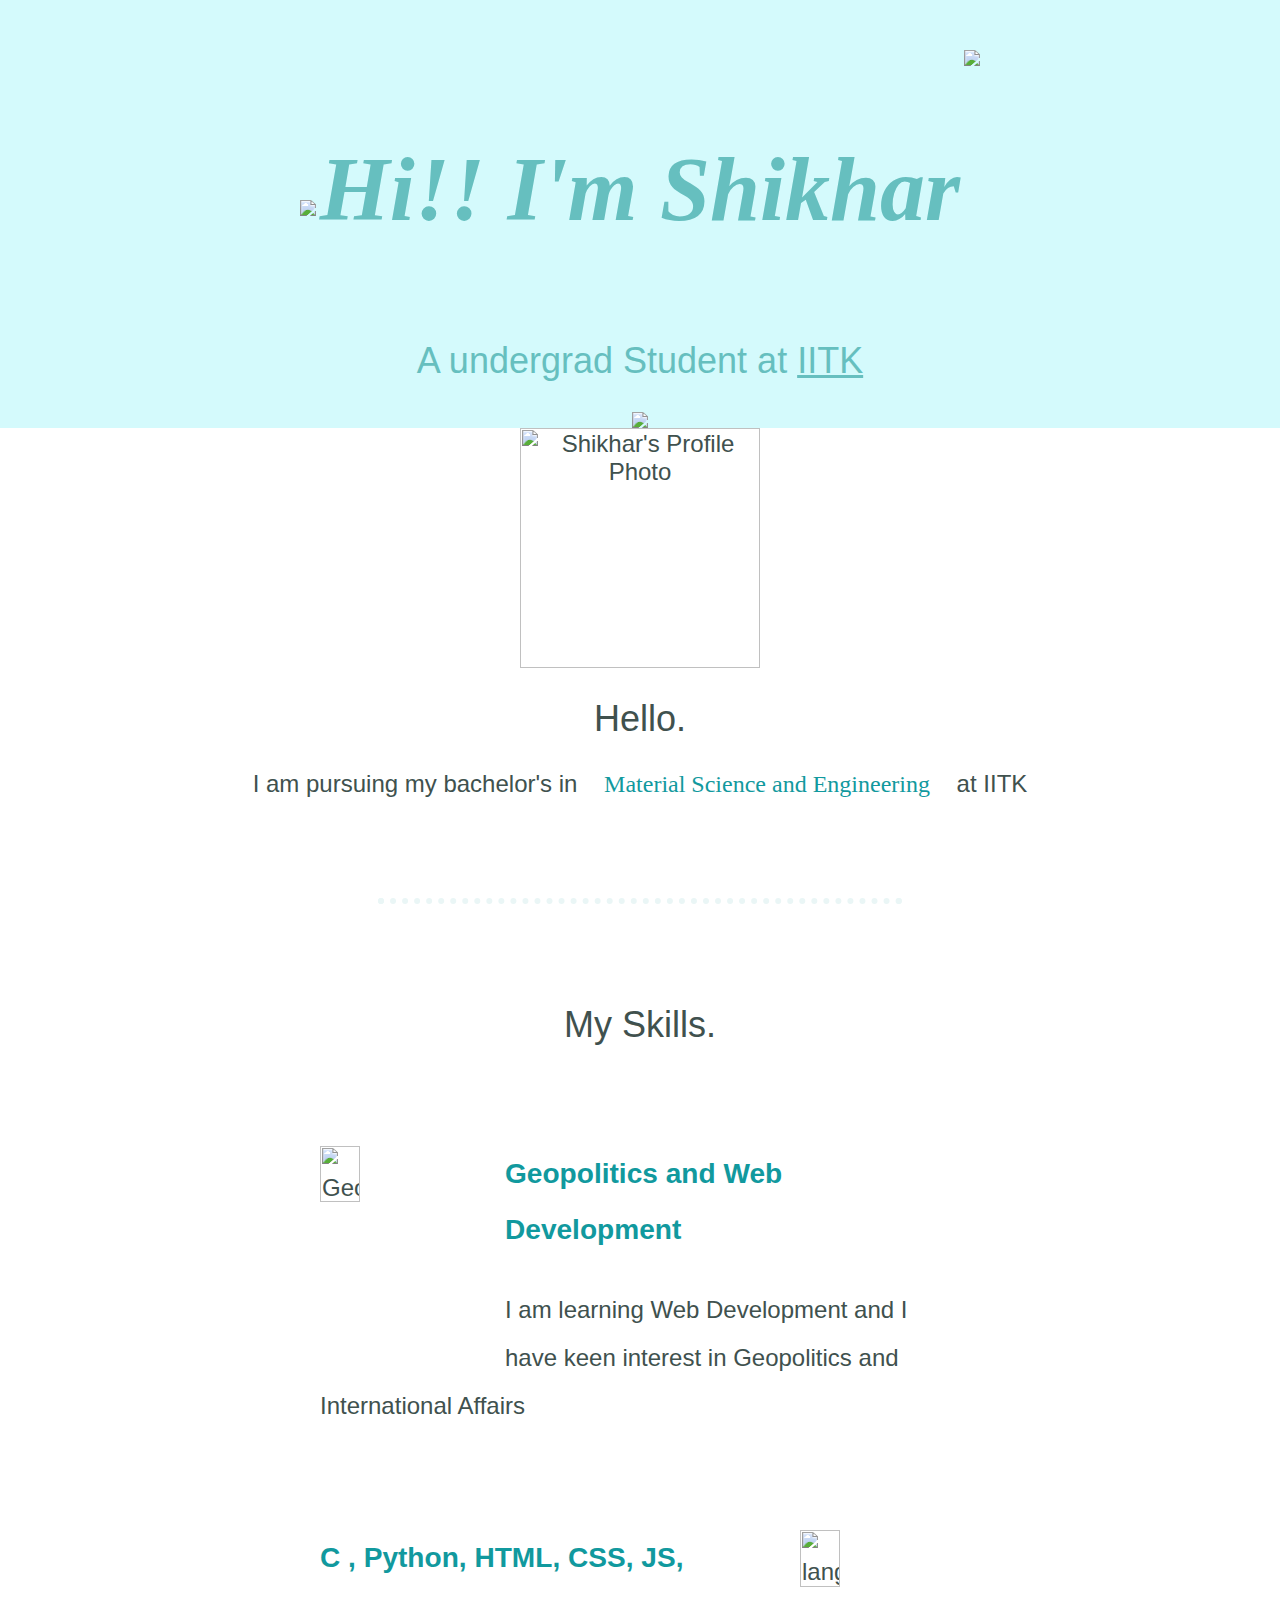
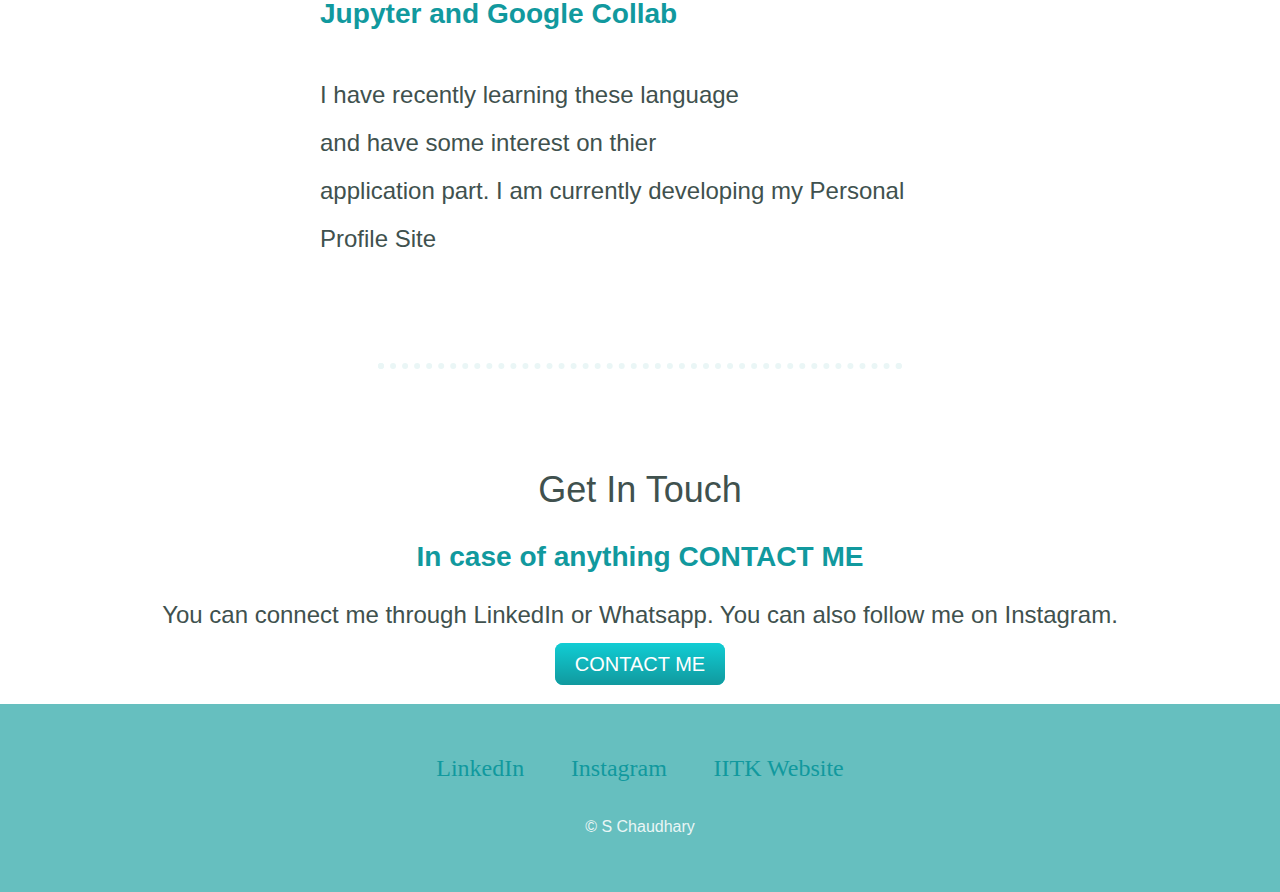
==== index.html @ 81ed806d "Add files via upload" ====
<html lang="en">
<head>
    <meta charset="UTF-8">
    <title>Shikhar's Personal Profile</title>
    <link rel="stylesheet" href="styles.css">
    <link rel="icon" href="favicon.ico?v=2">
</head>
<body>
    <div class="top">
        <img class="top-cloud" src="C:\Users\shikhar chaudhary\Downloads\CSS - My Site Images\CSS - My Site Images\cloud.png">
        <h1 class="Name"><em>Hi!! I'm Shikhar</em></h1>
        <h2 class="what">A undergrad Student at <span class="IITK">IITK</span></h2>
        <img class="bottom-cloud" src="C:\Users\shikhar chaudhary\Downloads\CSS - My Site Images\CSS - My Site Images\cloud.png">
        <img src="C:\Users\shikhar chaudhary\Downloads\CSS - My Site Images\CSS - My Site Images\mountain.png">
    </div>
        <div class="profile">
          <img src="C:\Users\shikhar chaudhary\OneDrive\Desktop\Coding\WEBDEV1\Website2.html\IMG20191106225720-modified.png" alt="Shikhar's Profile Photo" height="240px" width="240px">
          <h2>Hello.</h2>
          <p>I am pursuing my bachelor's in <a href="https://www.iitk.ac.in/mse/">Material Science and Engineering</a> at IITK</p>
        </div>
        <hr>
        <div class="skills">
          <h2>My Skills.</h2>
          <div class="skill-row">
            <img class="one" src="C:\Users\shikhar chaudhary\OneDrive\Desktop\Coding\WEBDEV1\Website2.html\geopolitics.png" alt="Geopolitics">
            <h3 class="geo">Geopolitics and Web Development</h3>
            <p>I am learning Web Development and I have keen interest in Geopolitics and International Affairs</p>
          </div>
          <div class="skill-row">
            <img class="two" src="C:\Users\shikhar chaudhary\OneDrive\Desktop\Coding\WEBDEV1\Website2.html\data.png" alt="language and coding">
            <h3 class="language">C , Python, HTML, CSS, JS, Jupyter and Google Collab</h3>
            <p>I have recently learning these language and have some interest on thier application part. I am currently developing my Personal Profile Site</p>
          </div>
        </div>
        <hr>
        <div class="contact-me">
          <h2>Get In Touch</h2>
          <h3 class="contact">In case of anything CONTACT ME</h3>
          <p>You can connect me through LinkedIn or Whatsapp. You can also follow me on Instagram.</p>
          <a class="btn" href="mailto:name@email.com">CONTACT ME</a>
        </div>
      </div>
      <br>
      
      <div class="bottom-container">
        <a class="footer-link" href="https://www.linkedin.com/in/shikhar-chaudhary-03bb61255/">LinkedIn</a>
        <a class="footer-link" href="https://www.instagram.com/shikharr.r/">Instagram</a>
        <a class="footer-link" href="https://www.iitk.ac.in/"> IITK Website</a>
        <p class="copyright">© S Chaudhary</p>
      </div>
      
</body>
</html>
---- styles.css ----
body{
    margin: 0px;
    text-align: center;
    font-family: "Palatino Linotype", verdana, sans-serif;
    font-size: 150%;
    color: #40514E;
}
h1{
    margin-top: 0px;
    font-size: 5.625rem;
    font-family: cursive;
    line-height: 2;
}
.middle{
    margin: 100px 0;
}
.IITK{
    text-decoration: underline;
}
.bottom-cloud{
    position: absolute;
    left: 300px;
    top: 200px;
}
.top-cloud{
    position: absolute;
    right: 300px;
    top: 50px;
}
.top{
    background-color: #D4FAFC;
    position: relative;
    padding-top: 100px;
}
.name{
    color: #66BFBF;
}
.what{
    color: #66BFBF;
}
h3{
    color: #11999E;
}
a{
    color: #11999E;
    font-family: cursive;
    margin: 20px;
    text-decoration: none;
}
a:hover{
    color: #EAF6F6;
}
h2{
    font-weight: normal;
}
.skill-row{
    width: 50%;
    margin: auto;
    margin-top: 100px;
    margin-bottom: 100px;
    text-align: left;
    line-height: 2;
}
.one{
    width: 25%;
    float: left;
    margin-right: 25px;
}
.two{
    width: 25%;
    float: right;
    margin-left: 25px;
}

.btn {
    background: #11cdd4;
    background-image: -webkit-linear-gradient(top, #11cdd4, #11999e);
    background-image: -moz-linear-gradient(top, #11cdd4, #11999e);
    background-image: -ms-linear-gradient(top, #11cdd4, #11999e);
    background-image: -o-linear-gradient(top, #11cdd4, #11999e);
    background-image: linear-gradient(to bottom, #11cdd4, #11999e);
    -webkit-border-radius: 8;
    -moz-border-radius: 8;
    border-radius: 8px;
    font-family: Arial;
    color: #ffffff;
    font-size: 20px;
    padding: 10px 20px 10px 20px;
    text-decoration: none;
  }
  
  .btn:hover {
    background: #30e3cb;
    background-image: -webkit-linear-gradient(top, #30e3cb, #2bc4ad);
    background-image: -moz-linear-gradient(top, #30e3cb, #2bc4ad);
    background-image: -ms-linear-gradient(top, #30e3cb, #2bc4ad);
    background-image: -o-linear-gradient(top, #30e3cb, #2bc4ad);
    background-image: linear-gradient(to bottom, #30e3cb, #2bc4ad);
    text-decoration: none;
  }

  hr{
    border: dotted #EAF6F6 6px;
    border-bottom: none;
    width: 40%;
    margin: 100px auto;
  }

  .bottom-container{
    background-color: #66BFBF;
    padding: 50px 0 20px;
  }
  .copyright{
    color: #EAF6F6;
    font-size: 1rem;
    padding: 20px 0;
  }
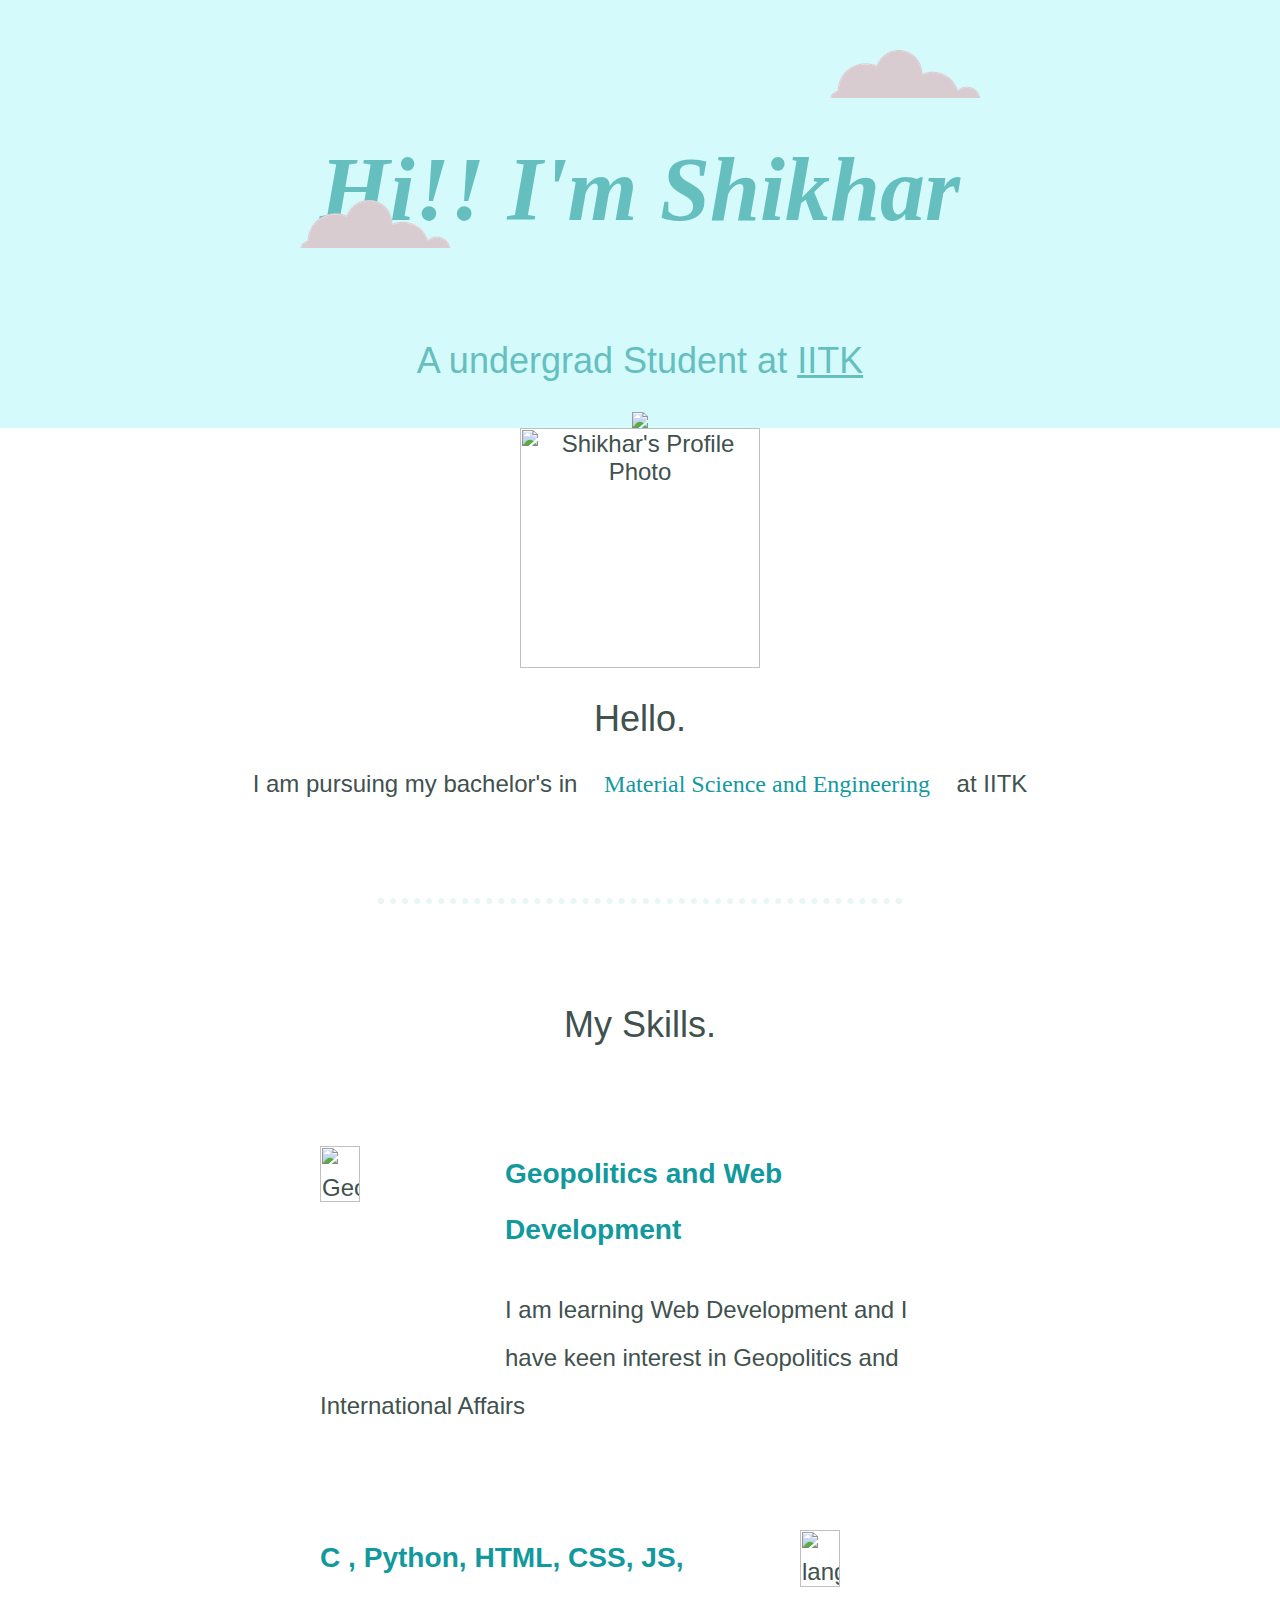
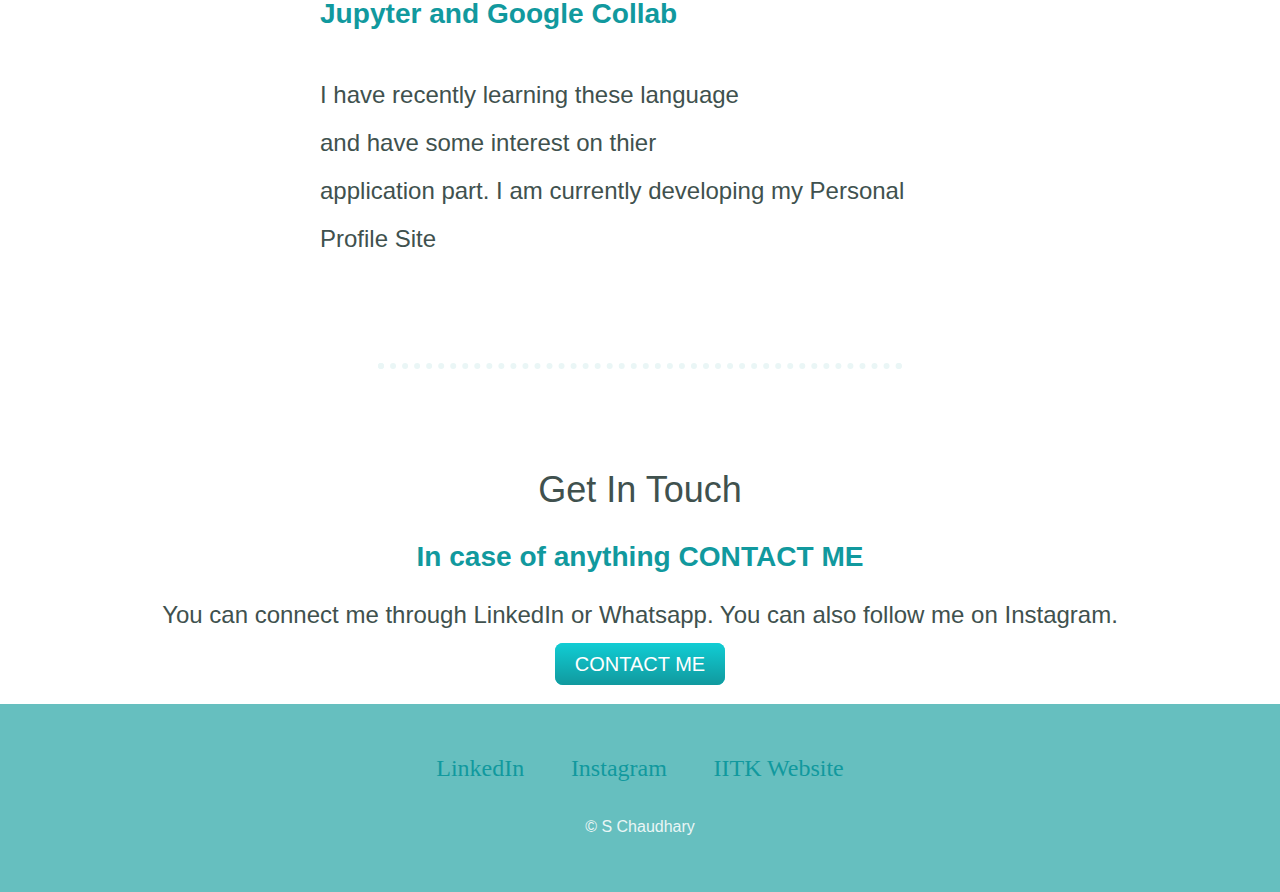
==== commit 389d4fb0: "Update index.html" ====
--- a/index.html
+++ b/index.html
@@ -7,14 +7,14 @@
 </head>
 <body>
     <div class="top">
-        <img class="top-cloud" src="C:\Users\shikhar chaudhary\Downloads\CSS - My Site Images\CSS - My Site Images\cloud.png">
+        <img class="top-cloud" src="cloud.png">
         <h1 class="Name"><em>Hi!! I'm Shikhar</em></h1>
         <h2 class="what">A undergrad Student at <span class="IITK">IITK</span></h2>
-        <img class="bottom-cloud" src="C:\Users\shikhar chaudhary\Downloads\CSS - My Site Images\CSS - My Site Images\cloud.png">
+        <img class="bottom-cloud" src="cloud.png">
         <img src="C:\Users\shikhar chaudhary\Downloads\CSS - My Site Images\CSS - My Site Images\mountain.png">
     </div>
         <div class="profile">
-          <img src="C:\Users\shikhar chaudhary\OneDrive\Desktop\Coding\WEBDEV1\Website2.html\IMG20191106225720-modified.png" alt="Shikhar's Profile Photo" height="240px" width="240px">
+          <img src="IMG20191106225720-modified.png" alt="Shikhar's Profile Photo" height="240px" width="240px">
           <h2>Hello.</h2>
           <p>I am pursuing my bachelor's in <a href="https://www.iitk.ac.in/mse/">Material Science and Engineering</a> at IITK</p>
         </div>
@@ -50,4 +50,4 @@
       </div>
       
 </body>
-</html>+</html>
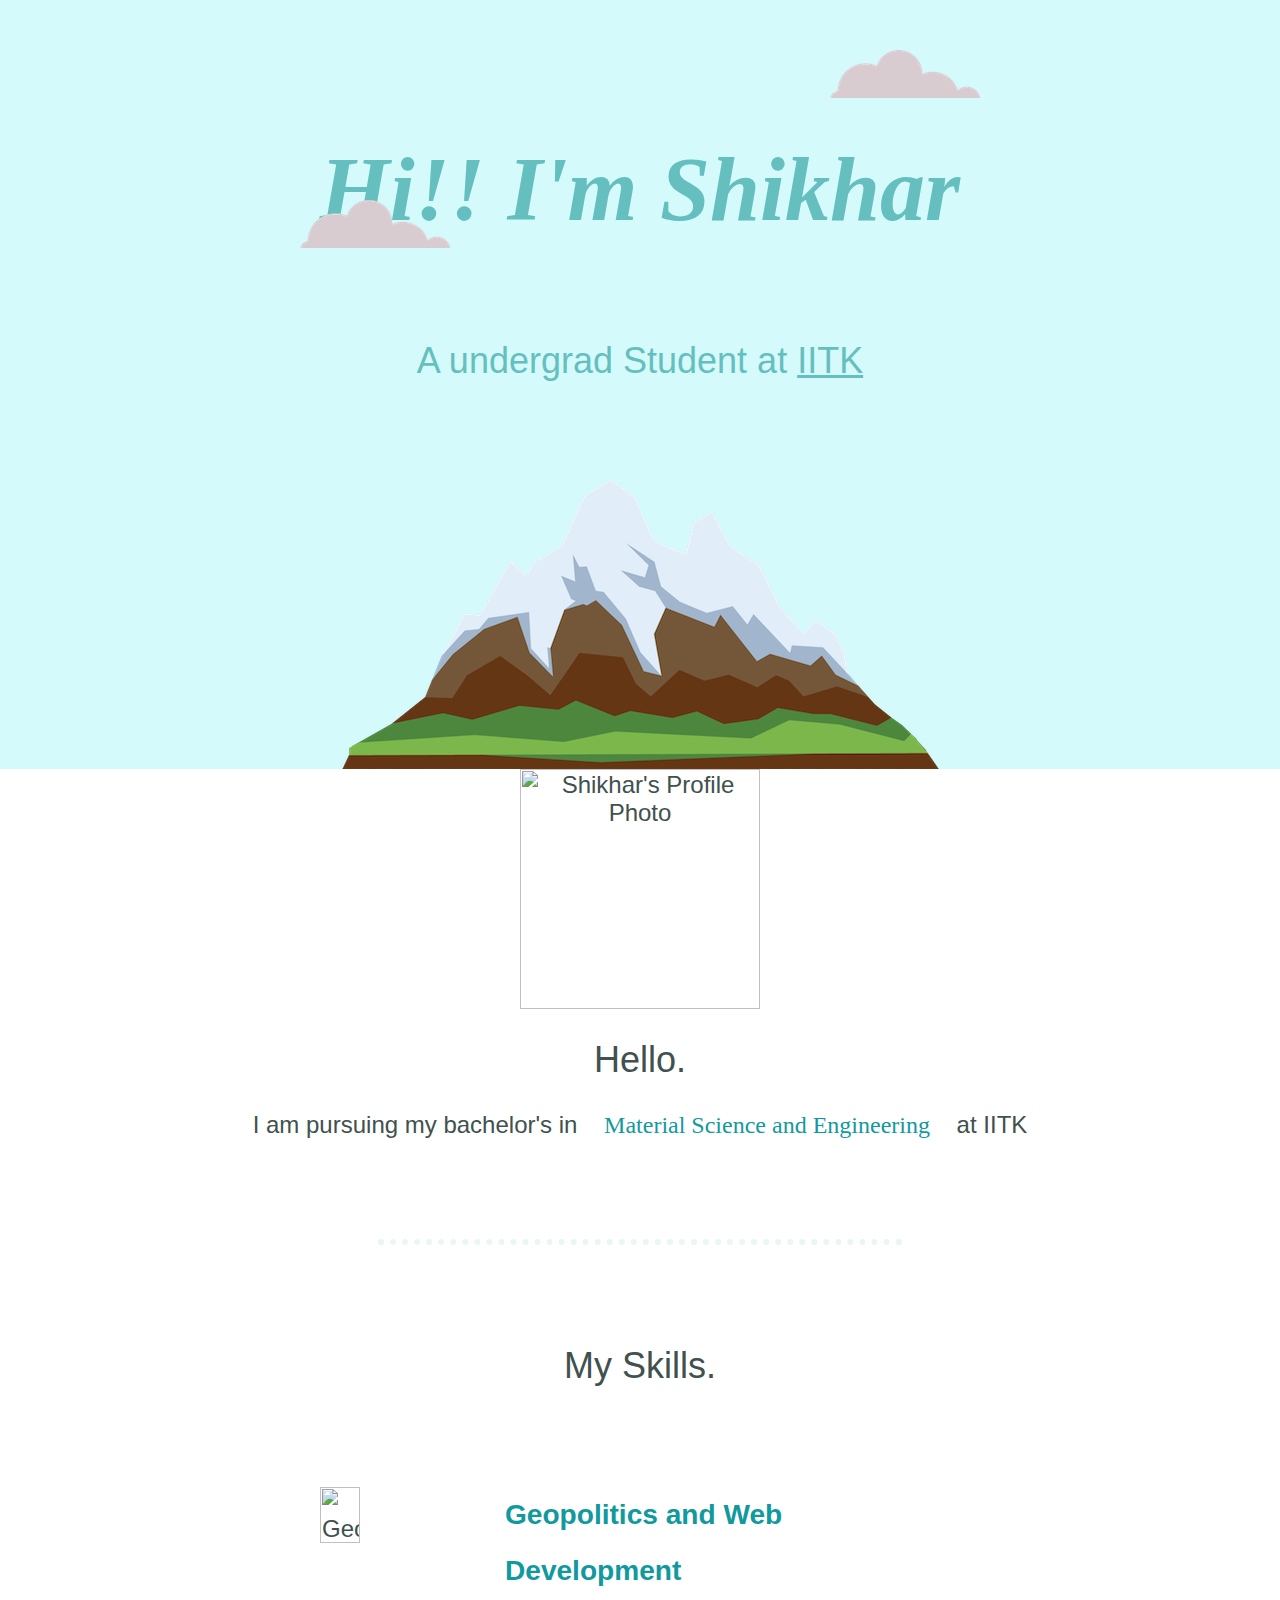
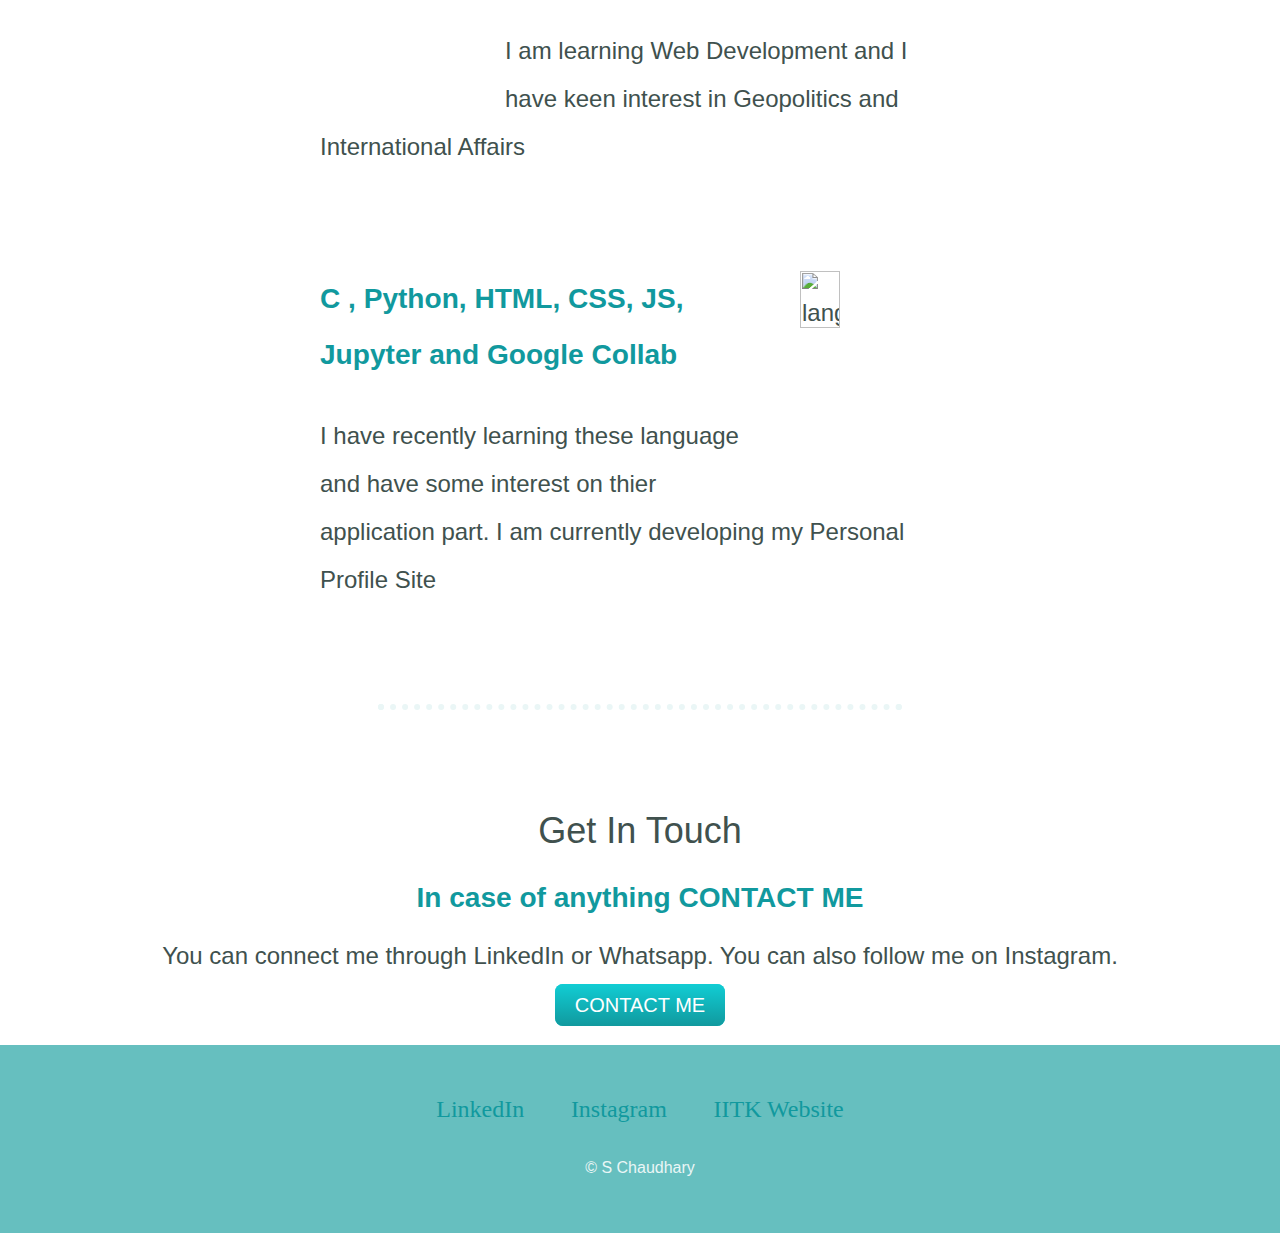
==== commit 02d6f6ab: "Update index.html" ====
--- a/index.html
+++ b/index.html
@@ -11,7 +11,7 @@
         <h1 class="Name"><em>Hi!! I'm Shikhar</em></h1>
         <h2 class="what">A undergrad Student at <span class="IITK">IITK</span></h2>
         <img class="bottom-cloud" src="cloud.png">
-        <img src="C:\Users\shikhar chaudhary\Downloads\CSS - My Site Images\CSS - My Site Images\mountain.png">
+        <img src="mountain.png">
     </div>
         <div class="profile">
           <img src="IMG20191106225720-modified.png" alt="Shikhar's Profile Photo" height="240px" width="240px">
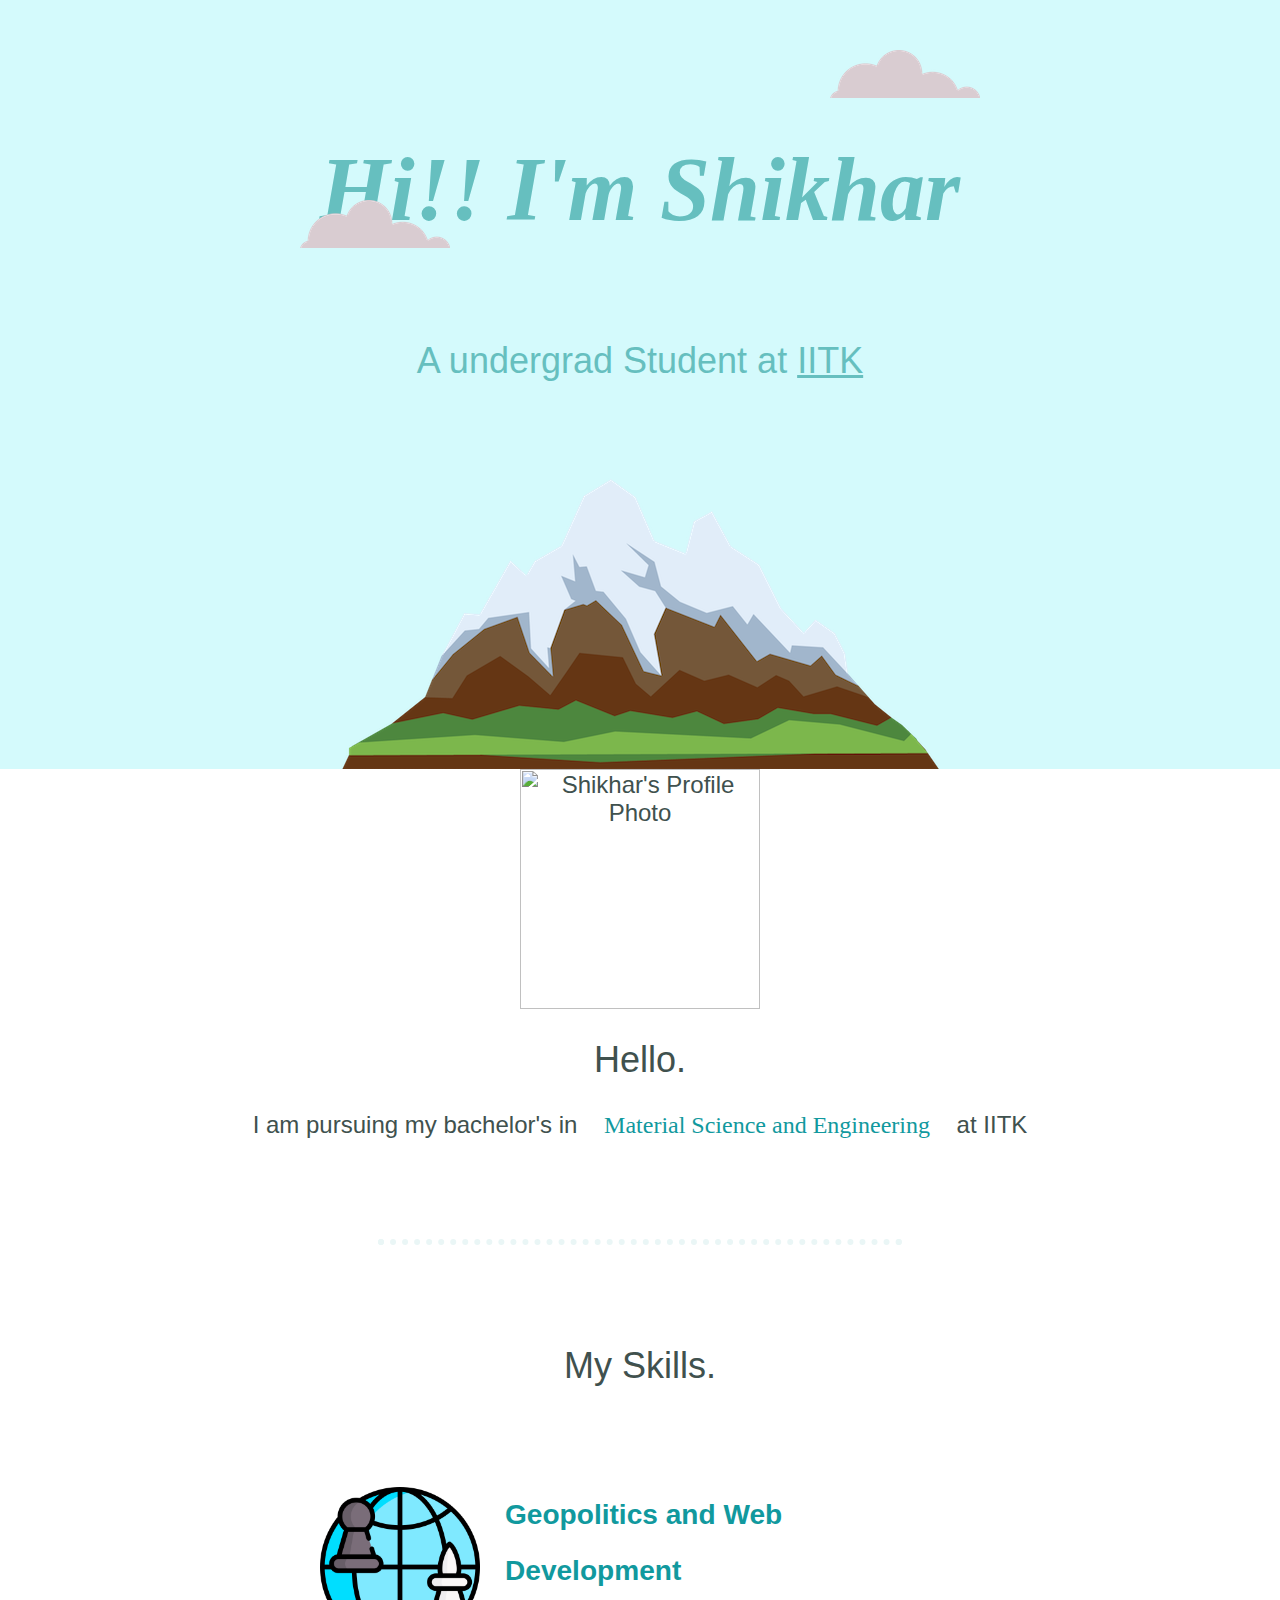
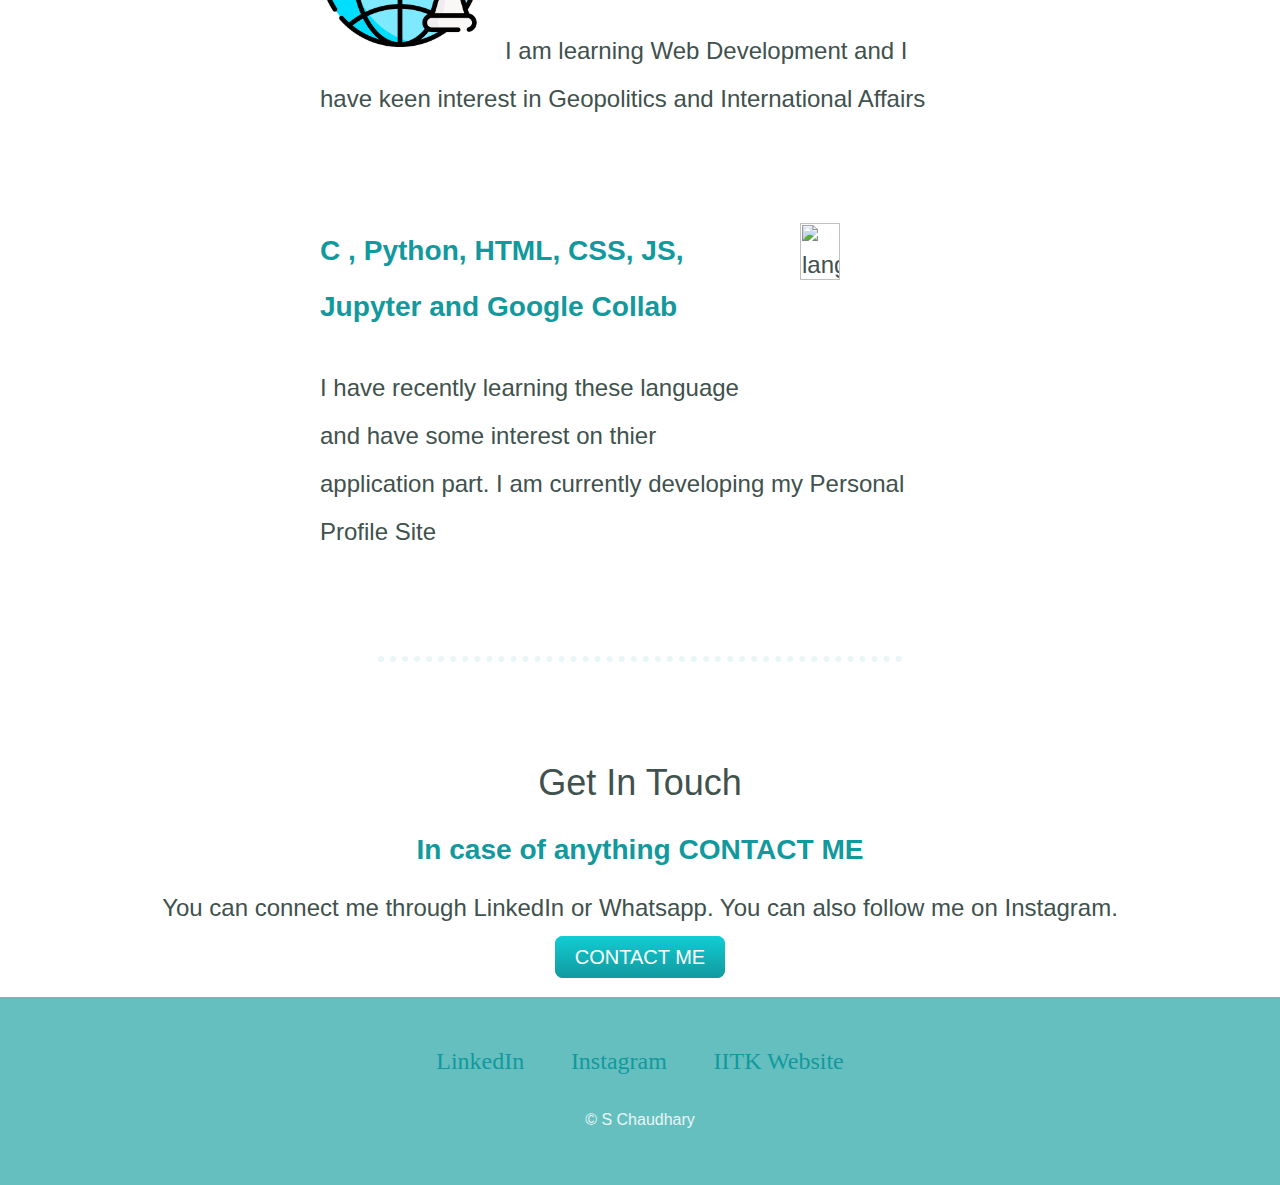
==== commit 393d4688: "Update index.html" ====
--- a/index.html
+++ b/index.html
@@ -22,7 +22,7 @@
         <div class="skills">
           <h2>My Skills.</h2>
           <div class="skill-row">
-            <img class="one" src="C:\Users\shikhar chaudhary\OneDrive\Desktop\Coding\WEBDEV1\Website2.html\geopolitics.png" alt="Geopolitics">
+            <img class="one" src="geopolitics.png" alt="Geopolitics">
             <h3 class="geo">Geopolitics and Web Development</h3>
             <p>I am learning Web Development and I have keen interest in Geopolitics and International Affairs</p>
           </div>
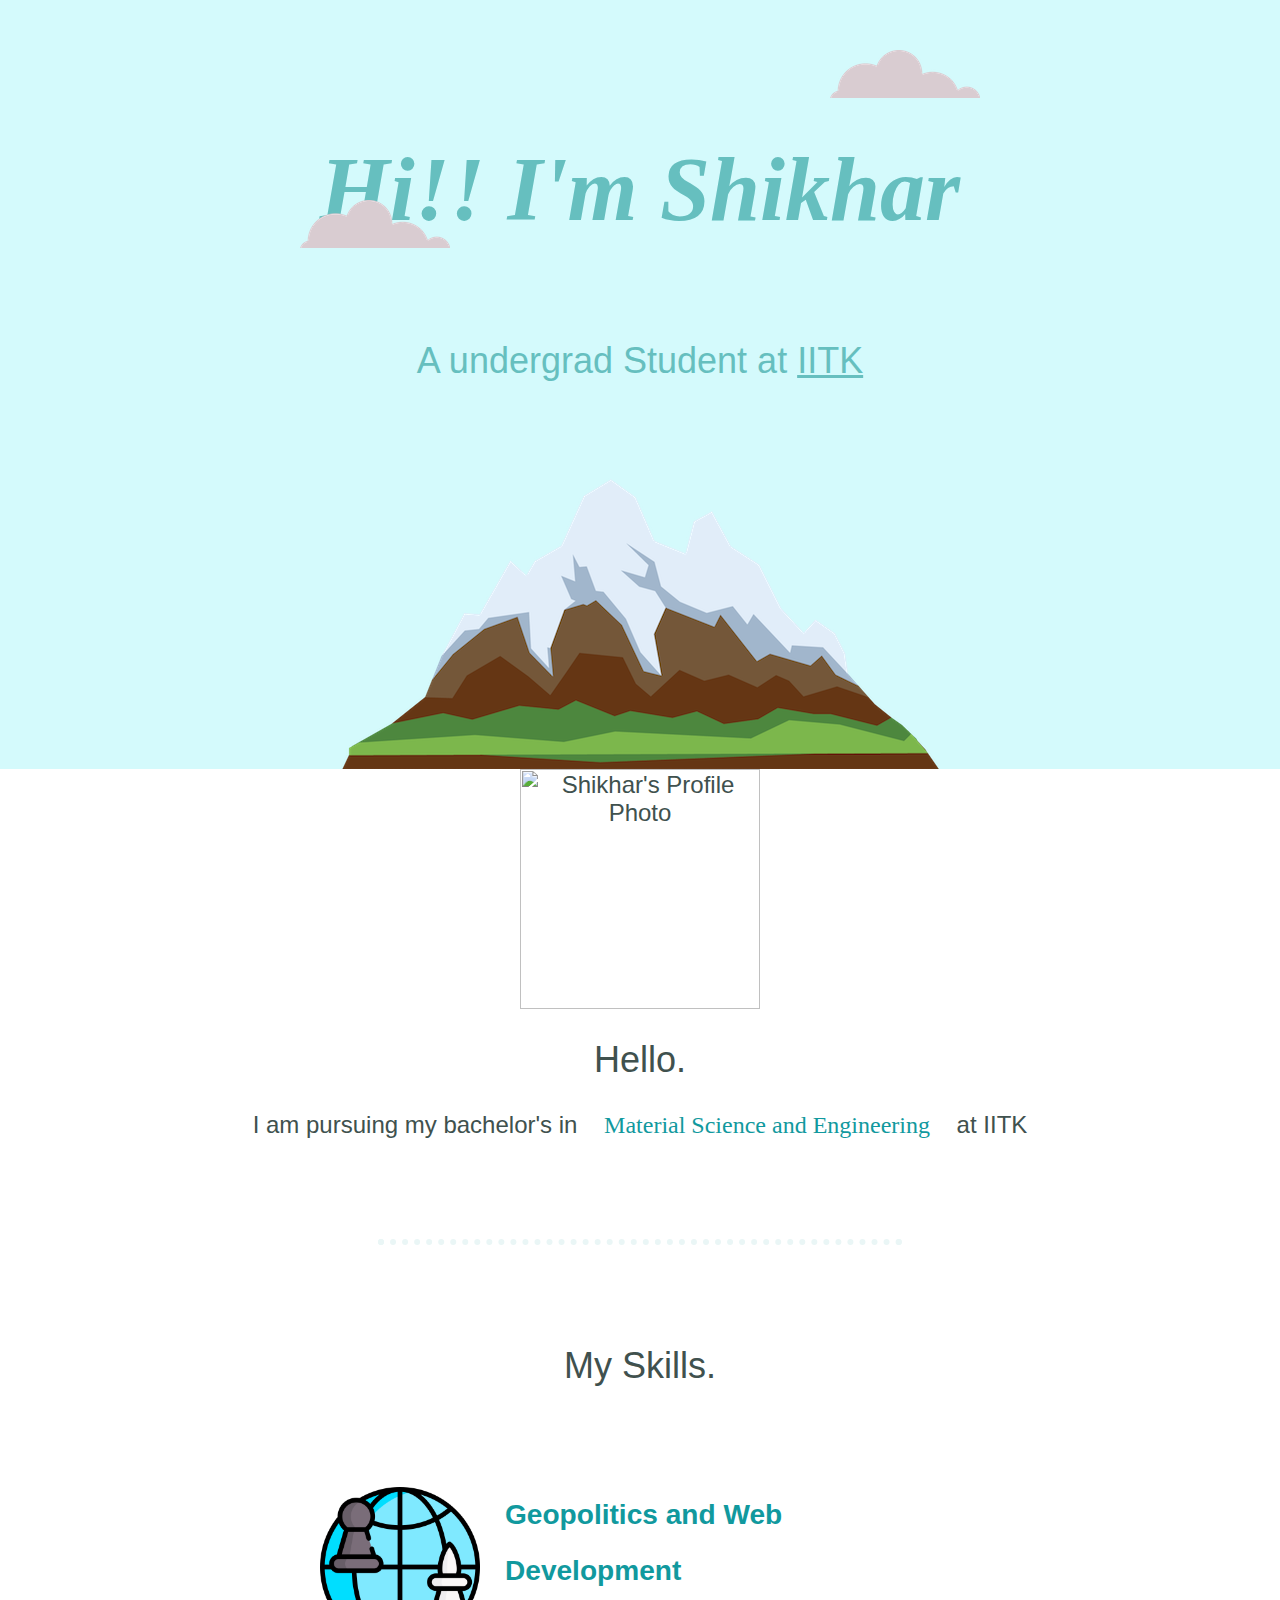
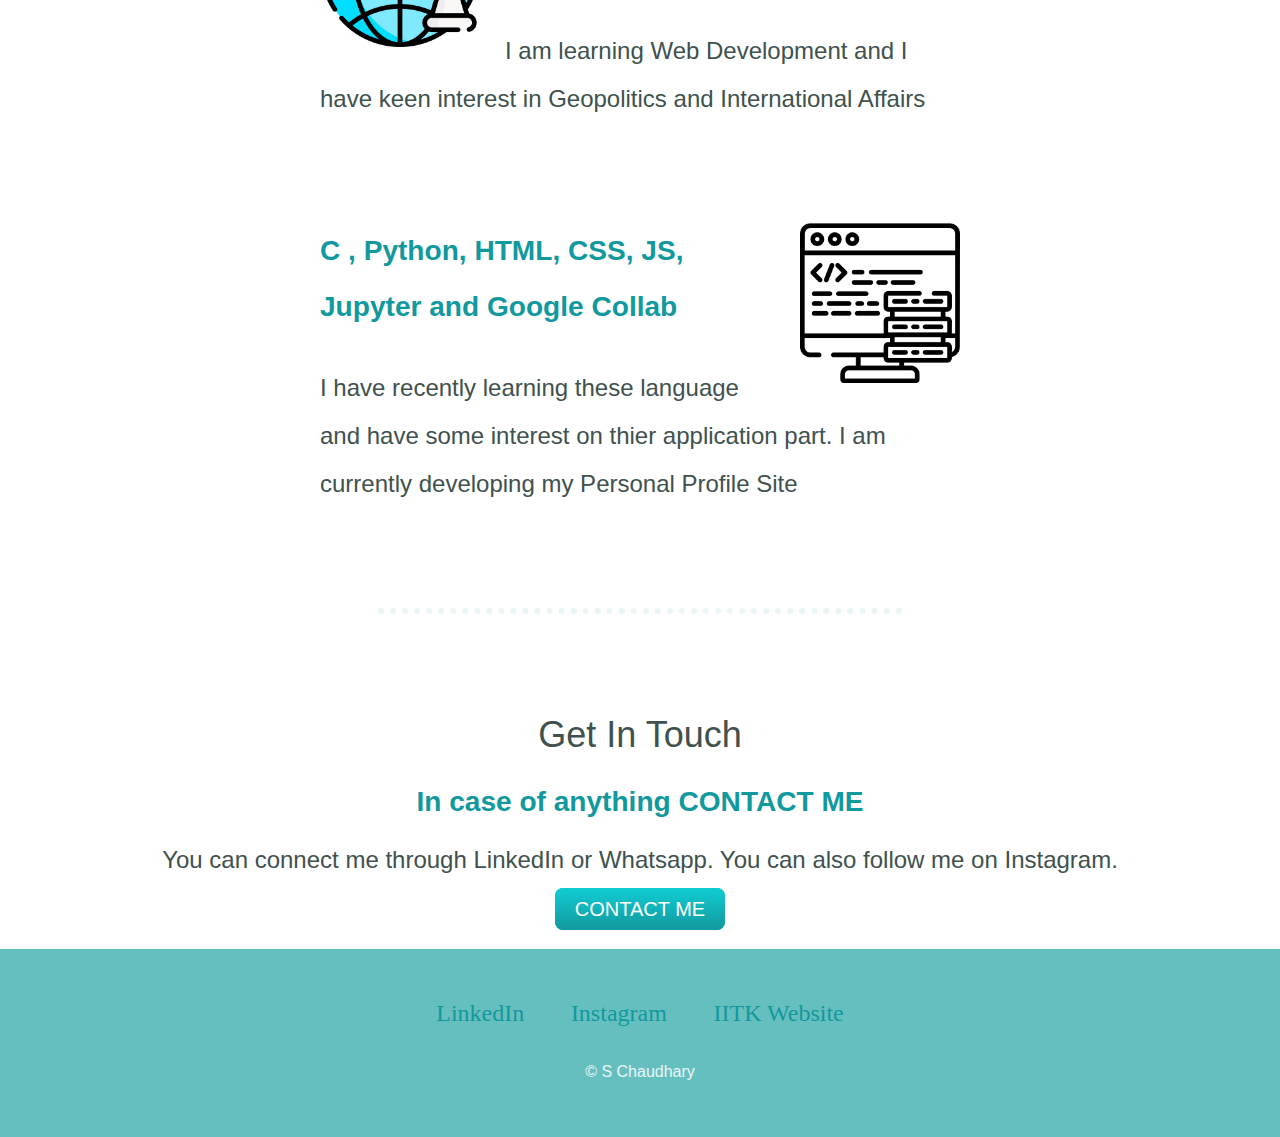
==== commit 471d9036: "Update index.html" ====
--- a/index.html
+++ b/index.html
@@ -27,7 +27,7 @@
             <p>I am learning Web Development and I have keen interest in Geopolitics and International Affairs</p>
           </div>
           <div class="skill-row">
-            <img class="two" src="C:\Users\shikhar chaudhary\OneDrive\Desktop\Coding\WEBDEV1\Website2.html\data.png" alt="language and coding">
+            <img class="two" src="data.png" alt="language and coding">
             <h3 class="language">C , Python, HTML, CSS, JS, Jupyter and Google Collab</h3>
             <p>I have recently learning these language and have some interest on thier application part. I am currently developing my Personal Profile Site</p>
           </div>
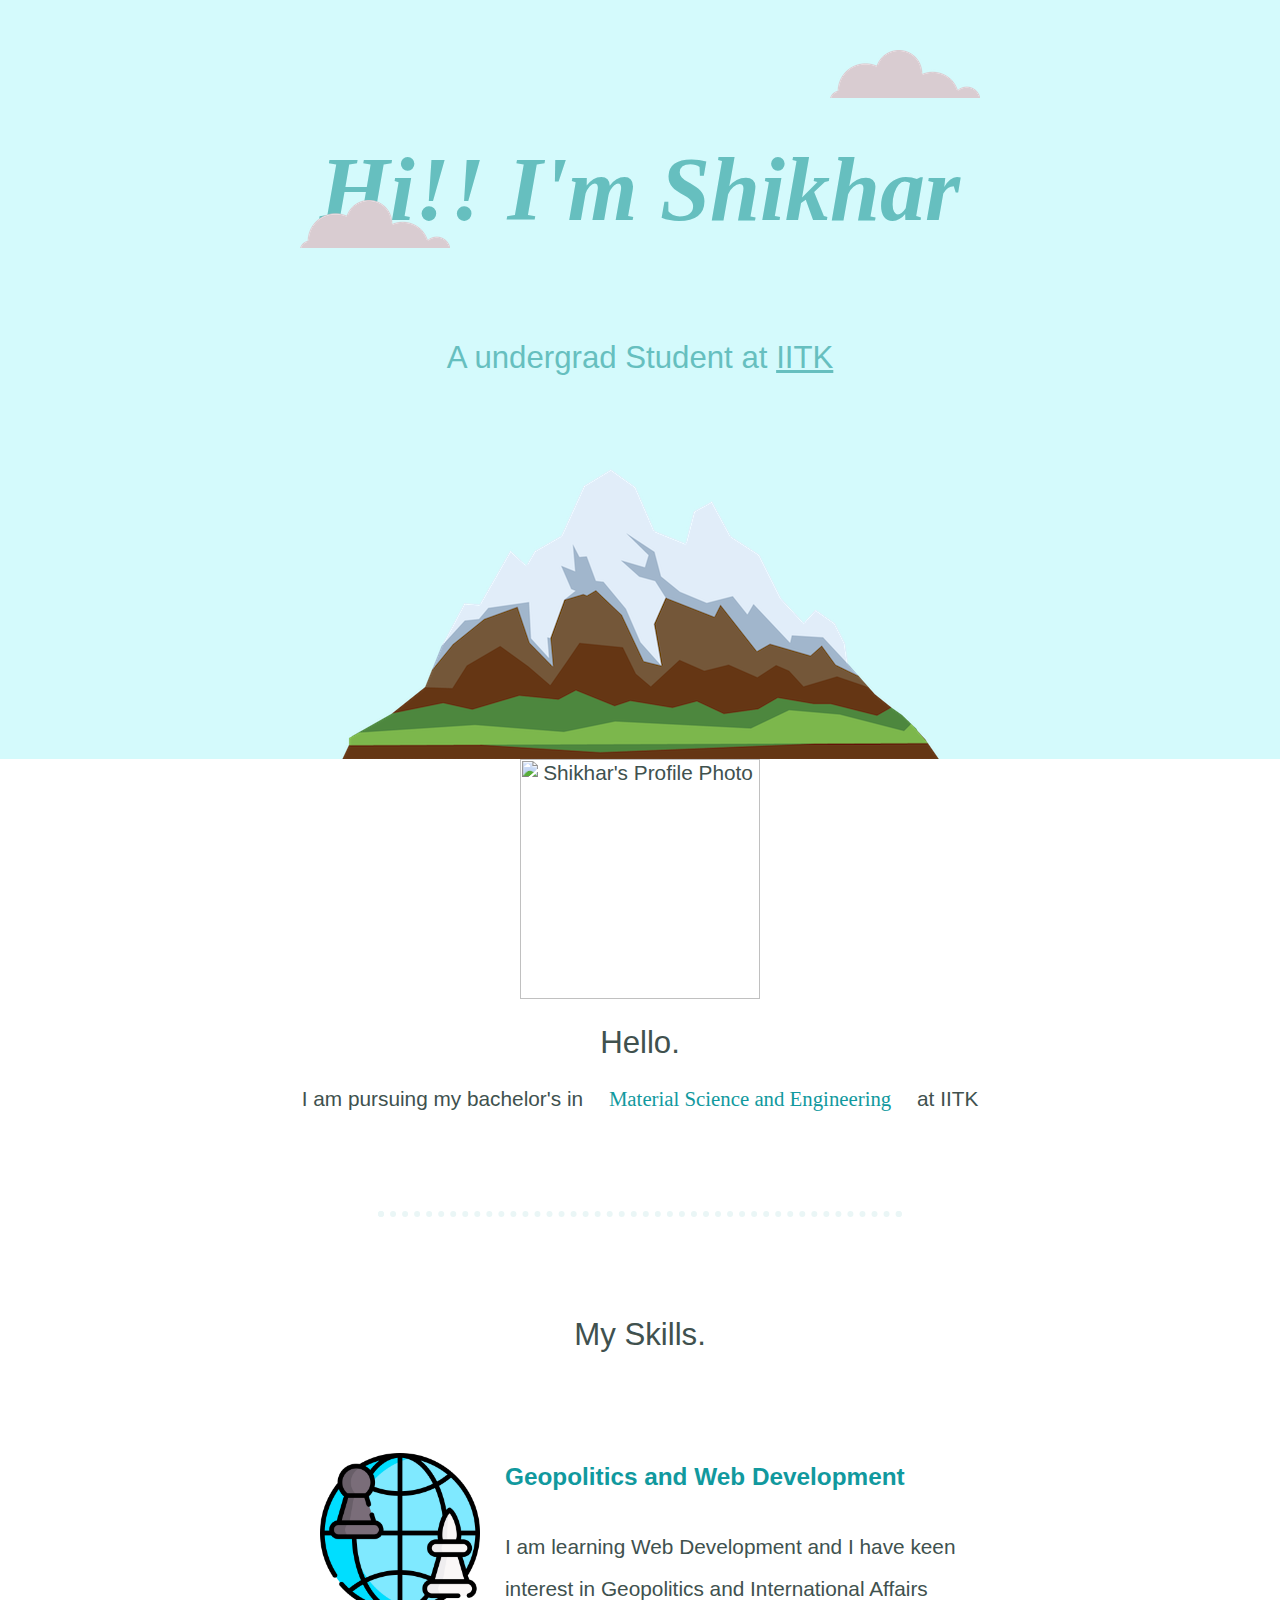
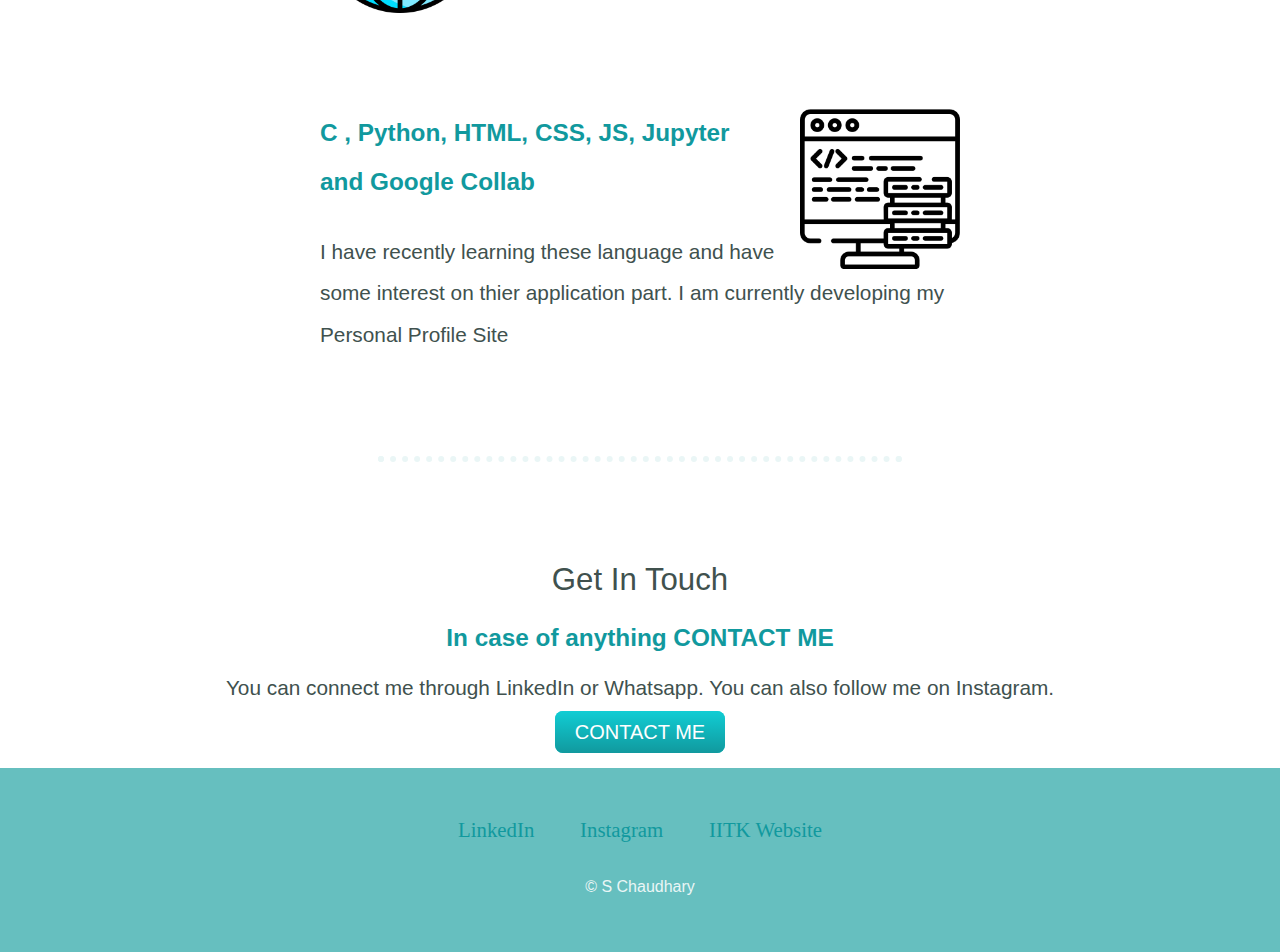
==== commit 7b5b8e27: "Update index.html" ====
--- a/index.html
+++ b/index.html
@@ -37,7 +37,7 @@
           <h2>Get In Touch</h2>
           <h3 class="contact">In case of anything CONTACT ME</h3>
           <p>You can connect me through LinkedIn or Whatsapp. You can also follow me on Instagram.</p>
-          <a class="btn" href="mailto:name@email.com">CONTACT ME</a>
+          <a class="btn" href="mailto:name@email.com" href="ContactMe.html">CONTACT ME</a>
         </div>
       </div>
       <br>
--- a/styles.css
+++ b/styles.css
@@ -2,7 +2,7 @@
     margin: 0px;
     text-align: center;
     font-family: "Palatino Linotype", verdana, sans-serif;
-    font-size: 150%;
+    font-size: 130%;
     color: #40514E;
 }
 h1{
@@ -114,4 +114,4 @@
     color: #EAF6F6;
     font-size: 1rem;
     padding: 20px 0;
-  }+  }
